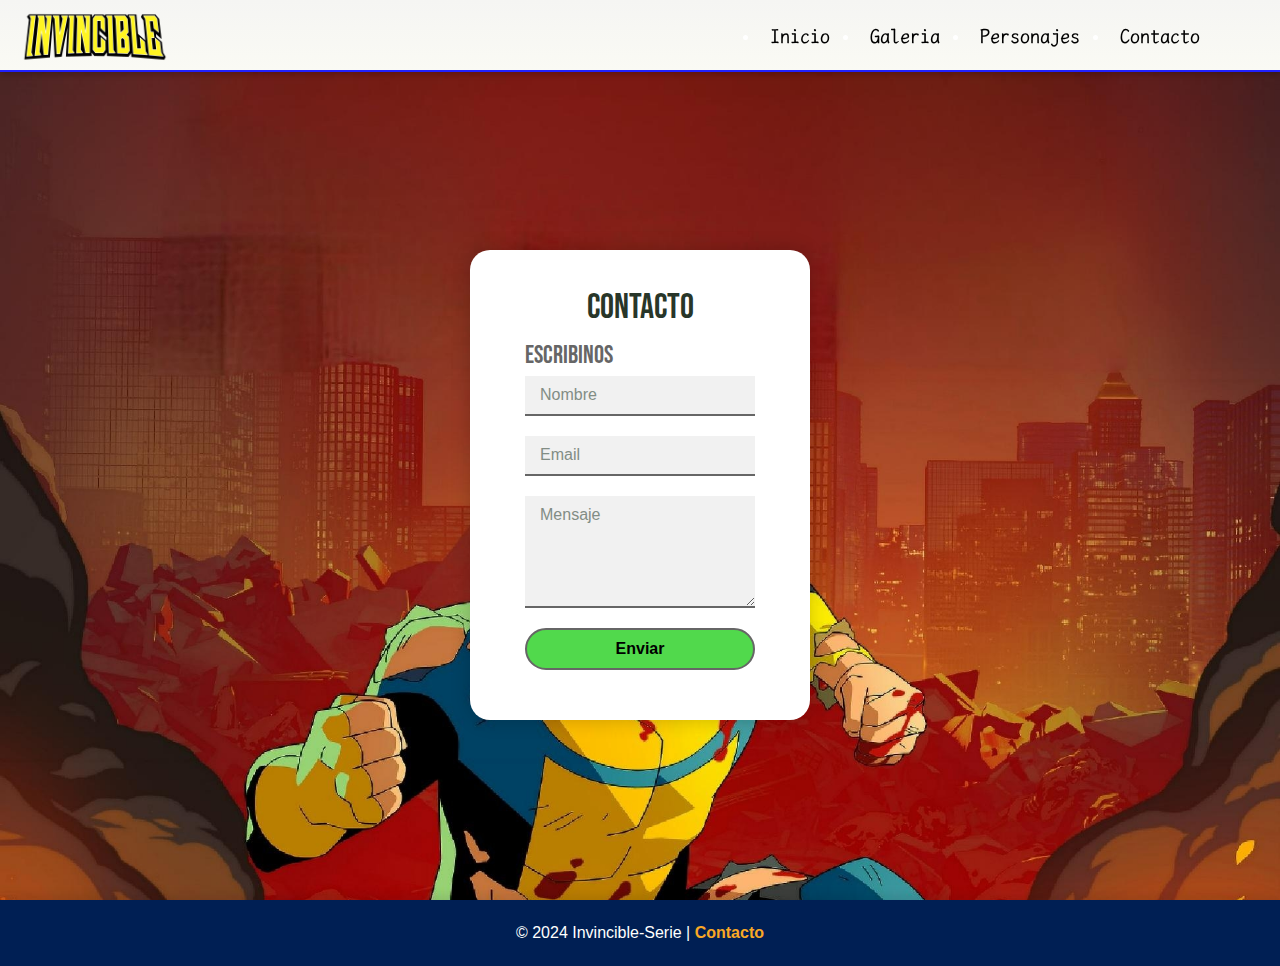
==== contacto.html @ 257229ce "Carga Inicial" ====
<!DOCTYPE html>
<html lang="es">
<head>
    <meta charset="UTF-8">
    <meta name="viewport" content="width=device-width, initial-scale=1.0">
    <title>Invincible - Serie</title>
    <link rel="icon" href="img/icono.jpg" type="image/jpg">

    <link rel="stylesheet" href="css/styles.css">

    <link rel="preconnect" href="https://fonts.googleapis.com">
    <link rel="preconnect" href="https://fonts.gstatic.com" crossorigin>

    <link href="https://fonts.googleapis.com/css2?family=Akaya+Kanadaka&display=swap" rel="stylesheet">

    <link href="https://fonts.googleapis.com/css2?family=LXGW+WenKai+Mono+TC&display=swap" rel="stylesheet">

    <link href="https://fonts.googleapis.com/css2?family=Bebas+Neue&display=swap" rel="stylesheet">

    <link href="https://fonts.googleapis.com/css2?family=Amatic+SC:wght@400;700&display=swap" rel="stylesheet">

    <link href="https://fonts.googleapis.com/css2?family=Oxanium:wght@200..800&display=swap" rel="stylesheet">

    <link rel="stylesheet" href="https://cdnjs.cloudflare.com/ajax/libs/font-awesome/4.7.0/css/font-awesome.min.css">

</head>
<body>
    <header>
        <div class="banner">
            <a href="index.html"><img src="images/icon.png" alt="invincible-logo"></a>
        </div>
        <a href="javascript:void(0);" class="icon" onclick="myFunction()"><i class="fa fa-bars"></i></a>
        <nav id="menu_bar" class="">
            <ul>
                <li class="borde"><a href="index.html">Inicio</a></li>
                <li class="borde"><a href="galeria.html">Galeria</a></li>
                <li class="borde"><a href="personajes.html">Personajes</a></li>
                <li><a href="contacto.html">Contacto</a></li>
                
            </ul>
        </nav>
    </header>

    <section id="contacto">
    <form action="" method="post">

        <h1>Contacto</h1>
        <h2>Escribinos</h2>

        <div class="input-group">
            <input type="text" name="name" id="name" placeholder="Nombre">

            <input type="email" name="email" id="email" placeholder="Email" required>

            <textarea name="massage" id="message" cols="30" rows="5" placeholder="Mensaje"></textarea>

            <input type="submit" class="btn" value="Enviar">

        </div>

    </form>
    </section>
    
    <footer>
        <p>&copy; 2024 Invincible-Serie | <a href="contacto.html">Contacto</a></p>
    </footer>

    <script type="text/javascript">
        
        var x = document.getElementById("menu_bar");
        function myFunction() {

        if (x.className === "" )  {
                x.className += " responsive";
        } else {
                x.className = "";
        }
        
        }

        function ejecutarSiEsMenor768() {
            if (window.innerWidth > 768) {
                x.className = "";
            }
        }

        window.addEventListener('resize', ejecutarSiEsMenor768);
          
    </script>

</body>
</html>
---- css/styles.css ----
* {
    margin: 0;
    padding: 0;
    box-sizing: border-box;
}

body {
    background-color: #fdfdfd;
    color: #333;
    line-height: 1.6;
    height: 100vh;
    font-family: sans-serif;
}

header{
    background: linear-gradient(180deg, #f5f5f3 0%, #fafaf4 100%);
    color: white;
    padding: 0px 20px;
    text-align: center;
    box-shadow: 0 4px 10px rgba(0, 0, 0, 0.1);
    border-bottom: 2px solid rgba(0, 0, 255, 0.87);
    box-shadow: 0 3px 6px rgba(0, 0, 0, 0.2);
    width: 100%;
    height: 4.5rem;
    position: fixed;
    z-index: 1000;
}

.banner{
    position: relative;
}

.banner a{
    position: absolute;
    top:-10px;
    left: 0px;
}

.banner a img{
    width: 150px;
}

.icon{
    font-size: 3rem;
    padding-right: 0.6rem;
    display: block;
    text-align: right;
    color: #00387a;
    position: fixed;
    z-index:999;
    right: 10px;
}

nav{
    display: none;
    font-family:"LXGW WenKai Mono TC","Atma",monospace,sans-serif;
}


nav ul li a{
    text-decoration: none;
}

#menu{
    position: relative;
}

nav.responsive{
    display: block;
    position: absolute;
    top:72px;
    right: -20px;
    box-shadow: 0px 3px 8px rgba(0, 0, 0, 1);
}

nav.responsive ul {
    display: block;
    background: linear-gradient(180deg, #f5f5f3 0%, #fafaf4 100%);
    width: 40vh;
    padding: 20px;
}

nav.responsive ul li {
    display: block;
    text-align: center;
    padding: 0.4rem;
}

nav.responsive ul .borde{
    border-bottom: 1px solid black;
}

nav.responsive ul li a {
    color: black;
    font-size: 1.25rem;
    font-weight: bold;
    text-decoration: none;
    padding: 10px 10px;
}

nav.responsive ul li a:hover{
    text-decoration:underline;
}

section{
    padding-top: 70px;
}

#portada{
    width:100vw;
    height: 30vh;
    background-image: url('/images/portada-480px.jpg');
    background-size: cover;
    background-position: center;
}

h1,h2{
    font-size: 3em;
    color: #00387a;
    text-align: center;
    font-family:"Bebas Neue", sans-serif;
    font-weight: 400;
}

.contenido {
    padding: 0px 40px 20px 20px;
    margin: 20px auto;
    max-width: 1300px;
    background-color: white;
    border-radius: 20px;
    box-shadow: 0 8px 20px rgba(0, 0, 0, 0.05);
}

.contenido h1,h2{
    text-align: center;
    margin-bottom: 0px;
}

.contenido p,
.contenido ul {
    font-size: 1.2em;
    color: #666;
    max-width: 1000px;
    margin: 0 auto;
    text-align:center ;
    padding: 10px 0px;
    font-family: sans-serif;
}

.contenido ul {
    text-align: left;
    list-style: none;
    padding: 0;
}

#reseñas li{
    text-align: left;
    border-radius: 20px;
    box-shadow: 0 20px 40px rgba(0, 0, 0, 0.15);
    background-color: #f5f5F5;
    padding: 25px;
    margin: 20px 0px;
}

#reseñas li a:visited{
    color: blue;
}

/* GALERIA */

.gallery {
    display: flex;
    flex-direction: row;
    justify-content: center;
    align-items: center;
    gap: 20px;
    flex-wrap: wrap;
    margin: 20px auto;
    margin-top: 0px;
    max-width: 1400px;
}

.gallery a {
    width: 360px;
}

.gallery img{
    width: 100%;
    padding: 3px;
    border: 2px double black;
    border-radius: 15px;
    box-shadow: 0 8px 15px rgba(0, 0, 0, 1.5);
    transition: transform 0.3s ease-in-out;
    background-color: #f7fa2f;
}

.gallery img:hover {
    transform: scale(1.05);
}

/* PERSONAJES */

#character-gallery{
    display: flex;
    flex-direction:row;
    flex-wrap:wrap;
    justify-content: center;
    align-items:stretch;
    gap : 20px;
    margin: 40px auto;
    margin-top: 0px;
    max-width: 1400px;
}

.character-container{
    padding: 5px;
    width: 360px;
    background-color: #EEE;
    box-shadow: 0px 15px 30px rgba(0, 0, 0, 1);
}

.character-container img{
    width: 100%;
    border-radius: 15px;
    box-shadow: 0 8px 15px rgba(0, 0, 0, 0.1);
    transition: transform 0.3s ease-in-out;
}

.text-container{
    text-align: center;
    padding-top: 10px;
    color:#000;
    border-radius: 15px;
}

.text-container h2{
    font-size: 20px;
    font-weight: 700;
    font-family: "Oxanium", sans-serif;
    padding: 0px 20px;
    margin: 0px;
    text-align: center;
    color: #035ec5;
}

.text-container p{
    width: 100%;
    font-size: 16px;
    font-family: sans-serif;
    font-weight: 600;
    padding: 10px 20px;
    margin: 0px;
}

/* CONTACTO */

#contacto{
    font-family: Arial, Helvetica, sans-serif;
    width: 100vw;
    height: 100vh;
    display: flex;
    align-items: center;
    justify-content: center;
    background-image: url(/images/contacto-480px.jpg);
    background-size: cover;
}

form{
    padding: 30px 55px;
    box-shadow: 0 0 20px rgba(0, 0, 0, 0.2);
    border-radius: 20px;
    text-align: center;
    width: 340px;
    background-color: #FFF;
    margin: 40px 0px 40px 0px;
}

.input-group{
    display:flex;
    flex-direction: column;
    text-align: left;
}

form h1{
    color: #283629;
    font-size: 35px;
    padding: 0px;
    margin: 0px;
}

form h2{
    color: #666;
    text-align: left;
    font-size: 25px;
    padding: 0px;
    margin: 0px;
}

input, textarea{
    padding: 10px 15px;
    font-size: 1em;
    margin-bottom: 20px;
    background-color: #f1f1f1;
    border: none;
    border-bottom: 2px solid #666;
    color: #283629;
    outline: none;
    font-family: sans-serif;
}

input:hover, textarea:hover{
    border-bottom: 2px solid #000;
}

input::placeholder, textarea::placeholder{
    color:#828d85;
    font-family: sans-serif;
}

.btn{
    font-size: 16px;
    font-weight: 700;
    color: #000;
    border: 2px solid #666;
    border-radius: 25px;
    background-color: #51D94C;
    
}

.btn:hover{
    cursor:pointer;
    border: 2px solid #000;
    background-color: #51D92C;
    transform: scale(1.05);
}

/* FOOTER */

footer {
    background-color: #001f54;
    color: white;
    padding: 20px;
    text-align: center;
    box-shadow: 0 -4px 10px rgba(0, 0, 0, 0.1);
    font-family: sans-serif;
}

footer a {
    color: #f9a825;
    text-decoration: none;
    font-weight: bold;
    transition: color 0.3s;
}

footer a:hover {
    color: #ffd54f;
}

@media (min-width:480px) and (max-width:768px){

    nav{
        display: none;
    }

    #portada{
        height: 40vh;
        background-image: url('/images/portada-768px.jpg');
        background-size: cover;
    }
}

@media(min-width:768px){

    #portada{
        height: 100vh;
        background-image: url('/images/portada-768px.jpg');
        background-size: cover;
    }

    nav {
        display: block;
        padding: 20px 40px;
    }
    
    nav ul {
        display: flex;
        justify-content: flex-end;
        align-items: center;
    }
    
    nav ul li {
        margin: 0 10px;
    }
    
    nav ul li a {
        color: black;
        font-size: 1.25rem;
        font-weight: bold;
        text-decoration: none;
        padding: 10px 10px;
    }
    
    nav ul li a:hover {
        text-decoration:underline;
        font-size: 1.3em;
    
    }

    .icon{
        display:none;
    }
}

@media(min-width:1300px){

    #portada{
        height: 100vh;
        background-image: url('/images/portada.jpg');
    }
}
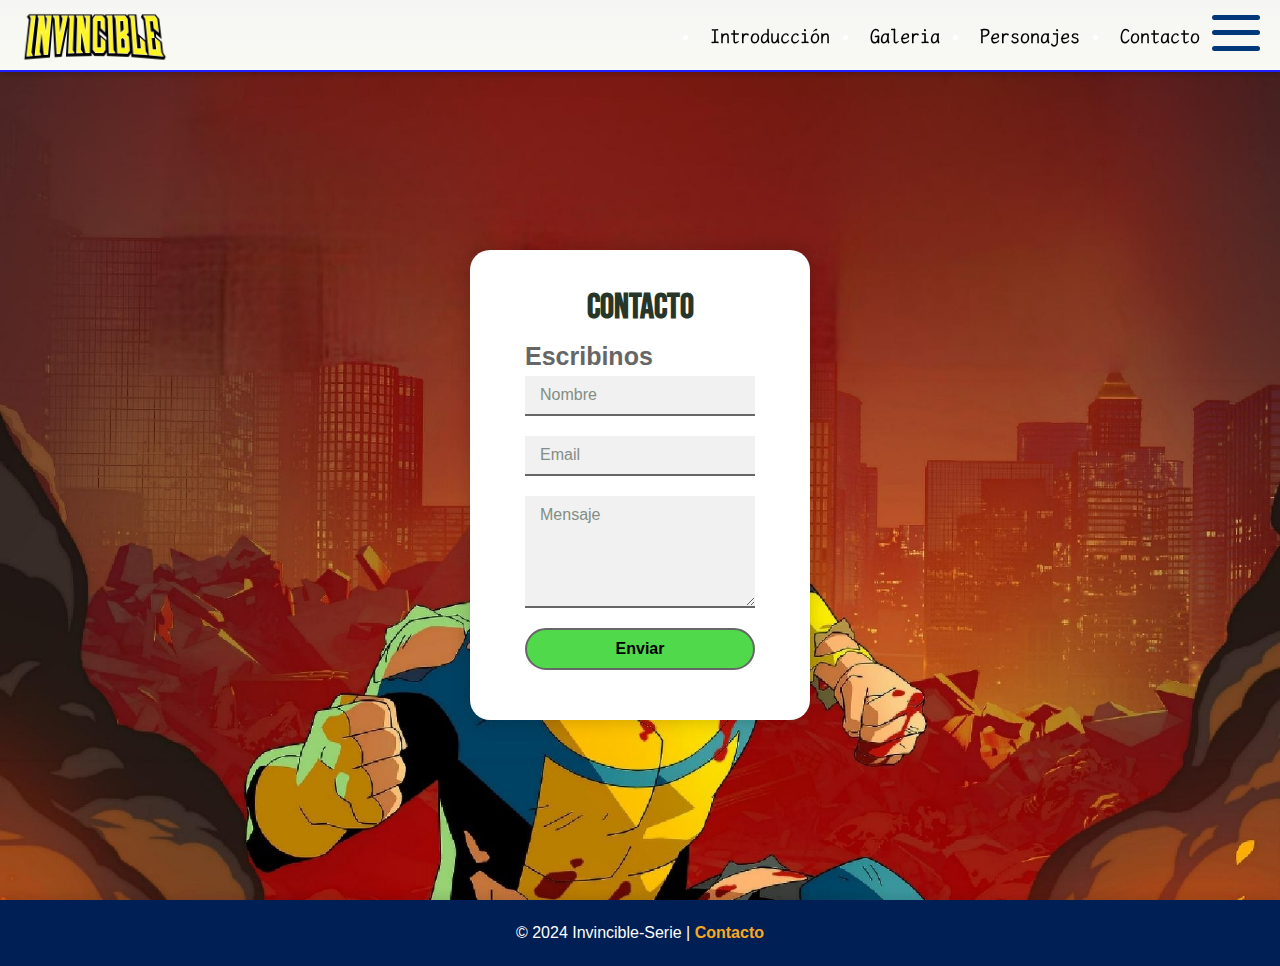
==== commit 4ff2e19e: "Carga Actualizada 27/10" ====
--- a/contacto.html
+++ b/contacto.html
@@ -4,9 +4,10 @@
     <meta charset="UTF-8">
     <meta name="viewport" content="width=device-width, initial-scale=1.0">
     <title>Invincible - Serie</title>
-    <link rel="icon" href="img/icono.jpg" type="image/jpg">
+    <link rel="icon" href="images/icono.jpg" type="image/jpg">
 
     <link rel="stylesheet" href="css/styles.css">
+    <script src="js/main.js" defer></script>
 
     <link rel="preconnect" href="https://fonts.googleapis.com">
     <link rel="preconnect" href="https://fonts.gstatic.com" crossorigin>
@@ -29,10 +30,16 @@
         <div class="banner">
             <a href="index.html"><img src="images/icon.png" alt="invincible-logo"></a>
         </div>
-        <a href="javascript:void(0);" class="icon" onclick="myFunction()"><i class="fa fa-bars"></i></a>
+        <a id="burger" href="javascript:void(0);" class="icon" onclick="myFunction()">
+            <button id="icono" class="">
+                <div></div>
+                <div></div>
+                <div></div>
+            </button>
+        </a>
         <nav id="menu_bar" class="">
             <ul>
-                <li class="borde"><a href="index.html">Inicio</a></li>
+                <li class="borde"><a href="index.html">Introducción</a></li>
                 <li class="borde"><a href="galeria.html">Galeria</a></li>
                 <li class="borde"><a href="personajes.html">Personajes</a></li>
                 <li><a href="contacto.html">Contacto</a></li>
@@ -65,28 +72,5 @@
         <p>&copy; 2024 Invincible-Serie | <a href="contacto.html">Contacto</a></p>
     </footer>
 
-    <script type="text/javascript">
-        
-        var x = document.getElementById("menu_bar");
-        function myFunction() {
-
-        if (x.className === "" )  {
-                x.className += " responsive";
-        } else {
-                x.className = "";
-        }
-        
-        }
-
-        function ejecutarSiEsMenor768() {
-            if (window.innerWidth > 768) {
-                x.className = "";
-            }
-        }
-
-        window.addEventListener('resize', ejecutarSiEsMenor768);
-          
-    </script>
-
 </body>
 </html>
--- a/css/styles.css
+++ b/css/styles.css
@@ -40,15 +40,52 @@
     width: 150px;
 }
 
-.icon{
-    font-size: 3rem;
-    padding-right: 0.6rem;
+#burger{
     display: block;
-    text-align: right;
-    color: #00387a;
     position: fixed;
-    z-index:999;
-    right: 10px;
+    top: 15px;
+    right:20px;
+    z-index: 999;
+}
+
+#burger button:hover,button.click:hover{
+    cursor: pointer;
+}
+
+#burger button{
+    display:flex;
+    flex-direction: column;
+    width: 3rem;
+    height: 3rem;
+    border:0;
+    background: transparent;
+    gap: .65rem;
+}
+
+#burger button div{
+    background-color: #00387a;
+    height: 5px;
+    width: 100%;
+    border-radius: 5px;
+    transition: all .5s;
+    transform-origin: left;
+}
+
+
+#burger button.click div{
+    background-color:#ececec;
+}
+
+#burger button.click  div:first-child{
+    transform: rotate(40deg);
+}
+
+#burger button.click div:nth-child(2){
+    opacity: 0;
+}
+
+#burger button.click div:last-child{
+    transform: rotate(-40deg);
 }
 
 nav{
@@ -56,7 +93,6 @@
     font-family:"LXGW WenKai Mono TC","Atma",monospace,sans-serif;
 }
 
-
 nav ul li a{
     text-decoration: none;
 }
@@ -68,38 +104,39 @@
 nav.responsive{
     display: block;
     position: absolute;
-    top:72px;
+    top: 0px;
     right: -20px;
-    box-shadow: 0px 3px 8px rgba(0, 0, 0, 1);
+    box-shadow: 0 0 0 100vmax rgba(0, 0, 0, 0.5);
 }
 
 nav.responsive ul {
     display: block;
-    background: linear-gradient(180deg, #f5f5f3 0%, #fafaf4 100%);
+    background-color: #1c1c1c;
     width: 40vh;
+    height: 100vh;
     padding: 20px;
 }
 
 nav.responsive ul li {
     display: block;
-    text-align: center;
+    text-align: left;
     padding: 0.4rem;
 }
 
 nav.responsive ul .borde{
-    border-bottom: 1px solid black;
+    border-bottom: 1px solid #ececec;
 }
 
 nav.responsive ul li a {
-    color: black;
+    color: #ececec;
     font-size: 1.25rem;
     font-weight: bold;
     text-decoration: none;
     padding: 10px 10px;
 }
 
-nav.responsive ul li a:hover{
-    text-decoration:underline;
+nav.responsive ul li a:hover {
+    font-size: 1.5rem;
 }
 
 section{
@@ -114,25 +151,29 @@
     background-position: center;
 }
 
-h1,h2{
-    font-size: 3em;
+h1{
+    font-size: 4em;
     color: #00387a;
     text-align: center;
     font-family:"Bebas Neue", sans-serif;
-    font-weight: 400;
+    font-weight: 700;
 }
 
 .contenido {
-    padding: 0px 40px 20px 20px;
-    margin: 20px auto;
+    padding: 20px;
+    margin: 20px 20px;
     max-width: 1300px;
     background-color: white;
     border-radius: 20px;
-    box-shadow: 0 8px 20px rgba(0, 0, 0, 0.05);
-}
-
-.contenido h1,h2{
-    text-align: center;
+    box-shadow: 0 8px 20px rgba(0, 0, 0, 0.3);
+}
+
+.contenido h2{
+    text-align: left;
+    font-size: 3em;
+    color: #00387a;
+    font-family:"Bebas Neue", sans-serif;
+    font-weight: 400;
     margin-bottom: 0px;
 }
 
@@ -142,7 +183,7 @@
     color: #666;
     max-width: 1000px;
     margin: 0 auto;
-    text-align:center ;
+    text-align:left ;
     padding: 10px 0px;
     font-family: sans-serif;
 }
@@ -156,7 +197,7 @@
 #reseñas li{
     text-align: left;
     border-radius: 20px;
-    box-shadow: 0 20px 40px rgba(0, 0, 0, 0.15);
+    box-shadow: 0 8px 20px rgba(0, 0, 0, 0.3);
     background-color: #f5f5F5;
     padding: 25px;
     margin: 20px 0px;
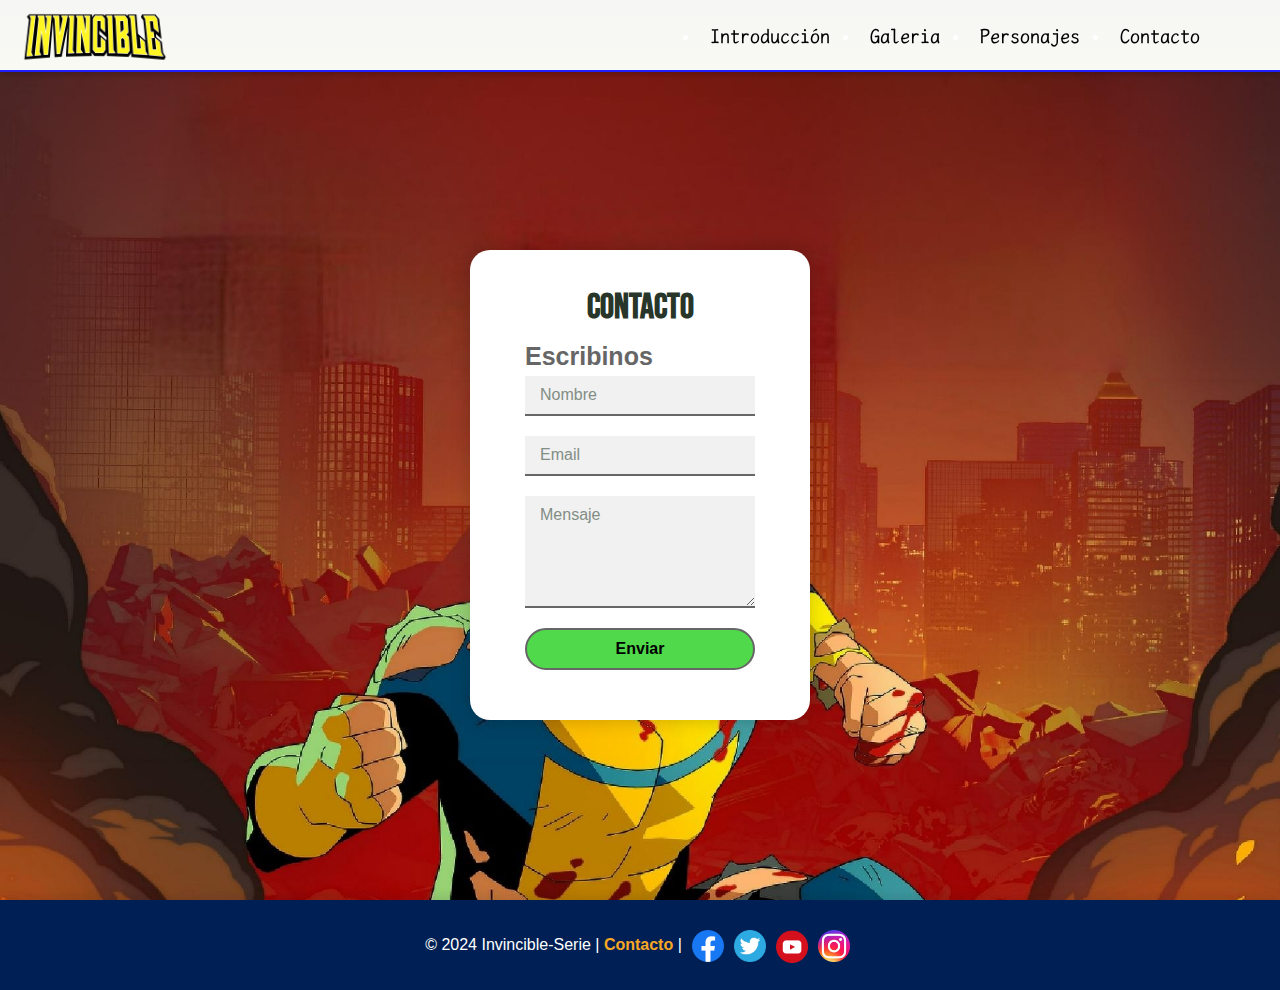
==== commit 7a7a6070: "Update HTML" ====
--- a/contacto.html
+++ b/contacto.html
@@ -69,7 +69,14 @@
     </section>
     
     <footer>
-        <p>&copy; 2024 Invincible-Serie | <a href="contacto.html">Contacto</a></p>
+        <p>&copy; 2024 Invincible-Serie | <a href="contacto.html">Contacto</a> | 
+            <div id="redes">
+                <a  href="#"><img src="images/redes/facebook.png" alt="Facebook"></a>
+                <a  href="#"><img src="images/redes/twitter.png" alt="Twitter"></a>
+                <a  href="#"><img src="images/redes/youtube.png" alt="Youtube"></a></p>
+                <a  href="#"><img src="images/redes/instagram.png" alt="Instagram"></a>
+            </div>
+        </p>  
     </footer>
 
 </body>
--- a/css/styles.css
+++ b/css/styles.css
@@ -140,32 +140,44 @@
 }
 
 section{
+    margin: 0px auto;
+}
+
+#contacto,#galeria,#personajes{
     padding-top: 70px;
 }
 
 #portada{
     width:100vw;
-    height: 30vh;
-    background-image: url('/images/portada-480px.jpg');
+    height: 40vh;
+    background-image: url('../images/portada-480px.jpg');
     background-size: cover;
-    background-position: center;
+    background-position: right;
 }
 
 h1{
-    font-size: 4em;
+    font-size: 2.5em;
     color: #00387a;
     text-align: center;
     font-family:"Bebas Neue", sans-serif;
     font-weight: 700;
 }
 
+article{
+    margin: 0px auto;
+    max-width: 1300px;
+}
+
 .contenido {
     padding: 20px;
     margin: 20px 20px;
-    max-width: 1300px;
     background-color: white;
     border-radius: 20px;
     box-shadow: 0 8px 20px rgba(0, 0, 0, 0.3);
+}
+
+.contenido h1{
+    font-size: 4em;
 }
 
 .contenido h2{
@@ -174,12 +186,14 @@
     color: #00387a;
     font-family:"Bebas Neue", sans-serif;
     font-weight: 400;
+    max-width: 1000px;
+    margin: 0 auto;
     margin-bottom: 0px;
 }
 
 .contenido p,
 .contenido ul {
-    font-size: 1.2em;
+    font-size: 0.8em;
     color: #666;
     max-width: 1000px;
     margin: 0 auto;
@@ -228,7 +242,7 @@
 .gallery img{
     width: 100%;
     padding: 3px;
-    border: 2px double black;
+    border: 2px solid black;
     border-radius: 15px;
     box-shadow: 0 8px 15px rgba(0, 0, 0, 1.5);
     transition: transform 0.3s ease-in-out;
@@ -302,7 +316,7 @@
     display: flex;
     align-items: center;
     justify-content: center;
-    background-image: url(/images/contacto-480px.jpg);
+    background-image: url('../images/contacto-480px.jpg');
     background-size: cover;
 }
 
@@ -378,6 +392,11 @@
 /* FOOTER */
 
 footer {
+    display: flex;
+    flex-direction: row;
+    flex-wrap: wrap;
+    justify-content: center;
+    align-items: center;
     background-color: #001f54;
     color: white;
     padding: 20px;
@@ -386,6 +405,25 @@
     font-family: sans-serif;
 }
 
+#redes{
+    display: flex;
+    flex-direction: row;
+    flex-wrap: nowrap;
+    margin-top: 10px;
+    margin-left: 5px;
+}
+
+#redes img{
+	max-width: 2rem;
+	width: 100%;
+	height: auto;
+    margin: 0px 5px;
+}
+
+#redes img:hover{
+    transform: scale(1.3);
+}
+
 footer a {
     color: #f9a825;
     text-decoration: none;
@@ -404,9 +442,14 @@
     }
 
     #portada{
-        height: 40vh;
-        background-image: url('/images/portada-768px.jpg');
+        height: 80vh;
+        background-image: url('../images/portada-768px.jpg');
         background-size: cover;
+        background-position: right;
+    }
+
+    .contenido p,.contenido ul{
+        font-size: 1em;
     }
 }
 
@@ -414,9 +457,10 @@
 
     #portada{
         height: 100vh;
-        background-image: url('/images/portada-768px.jpg');
+        background-image: url('../images/portada.jpg');
         background-size: cover;
     }
+
 
     nav {
         display: block;
@@ -447,15 +491,14 @@
     
     }
 
-    .icon{
+    #burger{
         display:none;
     }
 }
 
 @media(min-width:1300px){
 
-    #portada{
-        height: 100vh;
-        background-image: url('/images/portada.jpg');
-    }
-}+    .contenido p,.contenido ul{
+        font-size: 1.3em;
+    }
+}
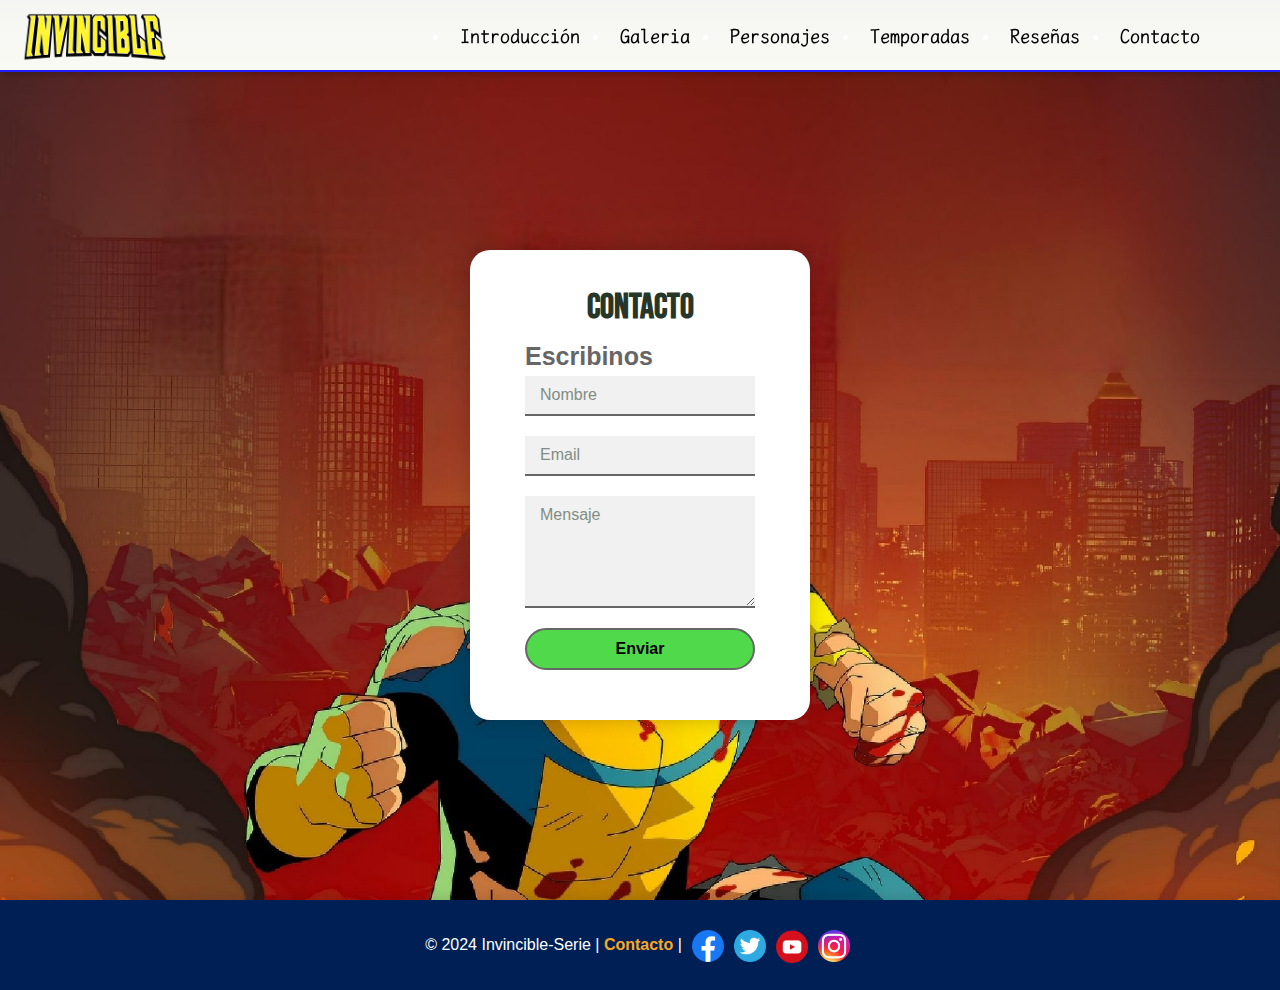
==== commit 56b89f60: "Update" ====
--- a/contacto.html
+++ b/contacto.html
@@ -3,7 +3,7 @@
 <head>
     <meta charset="UTF-8">
     <meta name="viewport" content="width=device-width, initial-scale=1.0">
-    <title>Invincible - Serie</title>
+    <title>Contacto</title>
     <link rel="icon" href="images/icono.jpg" type="image/jpg">
 
     <link rel="stylesheet" href="css/styles.css">
@@ -39,9 +39,11 @@
         </a>
         <nav id="menu_bar" class="">
             <ul>
-                <li class="borde"><a href="index.html">Introducción</a></li>
+                <li class="borde"><a href="introduccion.html">Introducción</a></li>
                 <li class="borde"><a href="galeria.html">Galeria</a></li>
                 <li class="borde"><a href="personajes.html">Personajes</a></li>
+                <li class="borde"><a href="temporadas.html">Temporadas</a></li>
+                <li class="borde"><a href="criticas.html">Reseñas</a></li>
                 <li><a href="contacto.html">Contacto</a></li>
                 
             </ul>
--- a/css/styles.css
+++ b/css/styles.css
@@ -24,15 +24,17 @@
     height: 4.5rem;
     position: fixed;
     z-index: 1000;
+    display:flex;
+    justify-content:space-between;
 }
 
 .banner{
     position: relative;
 }
 
-.banner a{
+.banner a img{
     position: absolute;
-    top:-10px;
+    top: -10px;
     left: 0px;
 }
 
@@ -136,23 +138,25 @@
 }
 
 nav.responsive ul li a:hover {
-    font-size: 1.5rem;
+    transform: scale(1);   
 }
 
 section{
     margin: 0px auto;
 }
 
-#contacto,#galeria,#personajes{
+#contacto,#galeria,#personajes,#resenas,#temporadas,#introduccion{
     padding-top: 70px;
 }
 
 #portada{
+    padding-top: 70px;
     width:100vw;
-    height: 40vh;
-    background-image: url('../images/portada-480px.jpg');
-    background-size: cover;
-    background-position: right;
+    min-width: 320px;
+}
+
+#portada img{
+    width: 100%;
 }
 
 h1{
@@ -165,37 +169,97 @@
 
 article{
     margin: 0px auto;
-    max-width: 1300px;
+    max-width: 1200px;
 }
 
 .contenido {
     padding: 20px;
     margin: 20px 20px;
-    background-color: white;
+    background-color: #00387a;
     border-radius: 20px;
     box-shadow: 0 8px 20px rgba(0, 0, 0, 0.3);
 }
 
 .contenido h1{
     font-size: 4em;
+    color: #ececec;
 }
 
 .contenido h2{
     text-align: left;
+    font-size: 3em;
+    color: #ececec;
+    font-family:"Bebas Neue", sans-serif;
+    font-weight: 400;
+    max-width: 1050px;
+    margin: 0 auto;
+    margin-bottom: 0px;
+}
+
+#inicio ul,#intro p,#publico p{
+    text-align: left;
+    border-radius: 20px;
+    box-shadow: 0 8px 20px rgba(0, 0, 0, 0.4);
+    background-color: #f5f5F5;
+    padding: 25px;
+    font-size: 1.2em;
+}
+
+#index h1{
+    display: none;
+}
+
+#index article{
+    padding: 40px 0;
+}
+
+.contenedor{
+    width: 360px;
+    box-shadow: 0px 8px 20px rgba(0, 0, 0, 0.5);
+    border-bottom-left-radius: 50px;
+    border-bottom-right-radius: 40px;
+    border-top-left-radius: 20px;
+    border-top-right-radius: 20px;
+}
+
+.contenedor:hover{
+    transform: scale(1.05);
+}
+
+.contenedor a img{
+    height: 240px;
+}
+
+.contenedor h2{
+    text-align: center;
     font-size: 3em;
     color: #00387a;
     font-family:"Bebas Neue", sans-serif;
     font-weight: 400;
-    max-width: 1000px;
-    margin: 0 auto;
-    margin-bottom: 0px;
+}
+
+#inicio h1{
+    display: none;
+}
+
+#titulo{
+    position: relative;
+    height: 120px;
+}
+
+#titulo img{
+    position: absolute;
+    top:-50px;
+    left: 50%;
+    transform: translateX(-50%);
+    width: 340px;
 }
 
 .contenido p,
 .contenido ul {
-    font-size: 0.8em;
+    font-size: 0.9em;
     color: #666;
-    max-width: 1000px;
+    max-width: 1050px;
     margin: 0 auto;
     text-align:left ;
     padding: 10px 0px;
@@ -208,13 +272,25 @@
     padding: 0;
 }
 
+#criticas{
+    background-color: #00387a;
+}
+
+#criticas h1{
+    font-size: 3em;
+    text-align: center;
+    color: #ececec;
+    font-weight: 400;
+}
+
 #reseñas li{
     text-align: left;
     border-radius: 20px;
-    box-shadow: 0 8px 20px rgba(0, 0, 0, 0.3);
+    box-shadow: 0 8px 20px rgba(0, 0, 0, 0.4);
     background-color: #f5f5F5;
     padding: 25px;
     margin: 20px 0px;
+    font-size: 1.2em;
 }
 
 #reseñas li a:visited{
@@ -250,7 +326,7 @@
 }
 
 .gallery img:hover {
-    transform: scale(1.05);
+    transform: scale(1);
 }
 
 /* PERSONAJES */
@@ -274,6 +350,10 @@
     box-shadow: 0px 15px 30px rgba(0, 0, 0, 1);
 }
 
+.character-container:hover{
+    transform: scale(1.05);
+}
+
 .character-container img{
     width: 100%;
     border-radius: 15px;
@@ -305,6 +385,47 @@
     font-weight: 600;
     padding: 10px 20px;
     margin: 0px;
+}
+
+/* TEMPORADAS */
+
+#imagentemporada,#imagentemporada2,#imagentemporadaesp{
+    width: 100%;
+    min-width: 320px;
+}
+
+#imagentemporada img,#imagentemporada2 img,#imagentemporadaesp img{
+    width: 100%;
+    object-fit: contain;
+}
+
+#temporada{
+    background-color: #00387a;
+}
+
+#temporada h1{
+    font-size: 3em;
+    text-align: center;
+    color: #ececec;
+    font-weight: 400;
+}
+
+.temporada h3{
+    font-size: 1.5em;
+}
+
+.temporada li,.temporada p{
+    text-align: left;
+    border-radius: 20px;
+    box-shadow: 0 8px 20px rgba(0, 0, 0, 0.4);
+    background-color: #f5f5F5;
+    padding: 25px;
+    margin: 20px 0px;
+    font-size: 1.2em;
+}
+
+.temporada p{
+    margin: 10px 0px;
 }
 
 /* CONTACTO */
@@ -435,32 +556,41 @@
     color: #ffd54f;
 }
 
-@media (min-width:480px) and (max-width:768px){
+@media (min-width:481px){
 
     nav{
         display: none;
     }
 
-    #portada{
-        height: 80vh;
-        background-image: url('../images/portada-768px.jpg');
-        background-size: cover;
-        background-position: right;
+    #reseñas li{
+        font-size: 0.9em;
     }
 
     .contenido p,.contenido ul{
+        font-size: 1.1em;
+    }
+
+    .temporada li,.temporada p{
         font-size: 1em;
     }
 }
 
 @media(min-width:768px){
 
-    #portada{
-        height: 100vh;
-        background-image: url('../images/portada.jpg');
-        background-size: cover;
-    }
-
+    .contenido p,.contenido ul{
+        font-size: 1.3em;
+     }
+
+     #reseñas li{
+        font-size: 0.7em;
+    }
+
+    .temporada li,.temporada p{
+        font-size: 1em;
+    }
+}
+
+@media(min-width:1020px){
 
     nav {
         display: block;
@@ -486,19 +616,12 @@
     }
     
     nav ul li a:hover {
-        text-decoration:underline;
-        font-size: 1.3em;
-    
+        background-color: #00387a;
+        color: #ececec;
+        border-radius: 10px;
     }
 
     #burger{
         display:none;
     }
 }
-
-@media(min-width:1300px){
-
-    .contenido p,.contenido ul{
-        font-size: 1.3em;
-    }
-}
